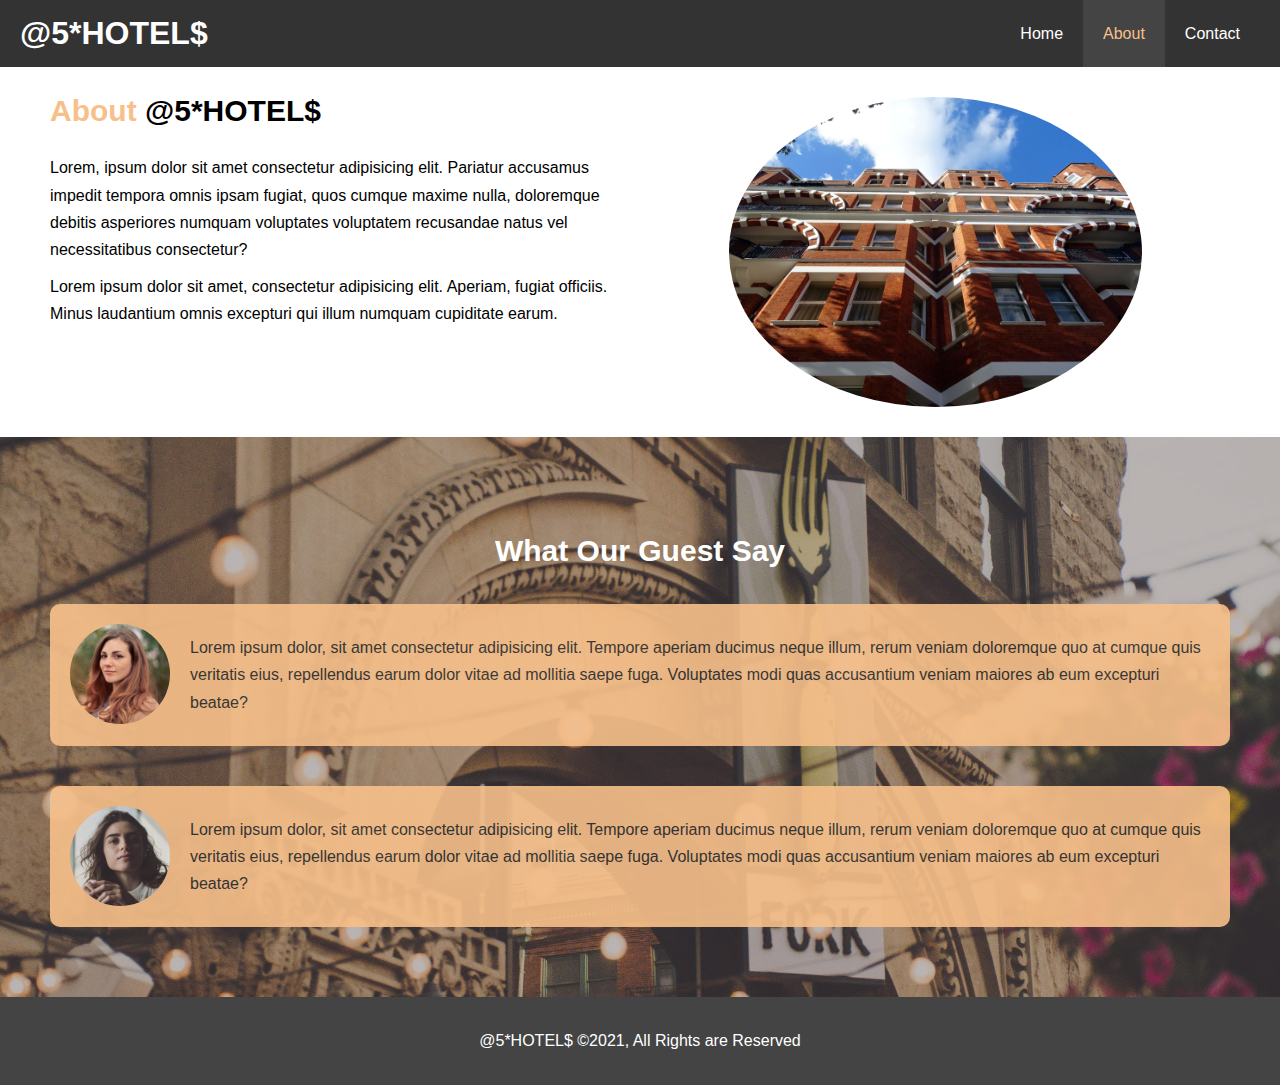
==== Hotel Website/about.html @ 0931a803 "Initial commit" ====
<!DOCTYPE html>
<html lang="en">
<head>
  <meta charset="UTF-8">
  <meta name="viewport" content="width=device-width, initial-scale=1.0">
  <meta http-equiv="X-UA-Compatible" content="ie=edge">
  <meta name="description" content="Welcome to the most extra oridinary hotel in Faridabad">
  <meta name="Keywords" content="Hotel,FBD Hotel,Greater Faridabad">
  
  <!-- Custom Css -->
  <link rel="stylesheet" href="css/style.css">
  <link rel="stylesheet" media="screen and (max-width:768px)" href="css/mobile.css">
  <title>Hotel FBD | About</title>
</head>
<body>
  
  <header> 
    <nav id="navbar">
      <div class="container">
      <h1 class="logo"><a href="index.html">@5*HOTEL$</a></h1>
      <ul>

        <li><a  href="index.html">Home</a></li>
        <li><a class="current" href="about.html">About</a></li>
        <li><a href="contact.html">Contact</a></li>
      </ul>
      </div>
    </nav>

</header>

<section id="about-info" class="py-3">
  <div class="container">
    <div class="info-left">
      <h1 class="l-heading"> <span class="text-primary"> About </span class="text-primary"> @5*HOTEL$</h1>
        <p>Lorem, ipsum dolor sit amet consectetur adipisicing elit. Pariatur accusamus impedit tempora omnis ipsam fugiat, quos cumque maxime nulla, doloremque debitis asperiores numquam voluptates voluptatem recusandae natus vel necessitatibus consectetur?</p>
        <p>Lorem ipsum dolor sit amet, consectetur adipisicing elit. Aperiam, fugiat officiis. Minus laudantium omnis excepturi qui illum numquam cupiditate earum.</p>
    </div>
    <div class="info-right">
      <img src="./img/photo-2.jpg" alt="hotel">

    </div>

  </div>

</section>
<div class="clr"></div>
<section id="testinomials" class="py-3">
  <div class="container">
    <h2 class="l-heading">What Our Guest Say</h2>
    <div class="testinomials bg-primary" >
      <img src="./img/person-1.jpg" alt="Ankita">
      <p>Lorem ipsum dolor, sit amet consectetur adipisicing elit. Tempore aperiam ducimus neque illum, rerum veniam doloremque quo at cumque quis veritatis eius, repellendus earum dolor vitae ad mollitia saepe fuga. Voluptates modi quas accusantium veniam maiores ab eum excepturi beatae?</p>


    </div>
    <div class="testinomials bg-primary">
      <img src="./img/person-2.jpg" alt="Sonia">
      <p>Lorem ipsum dolor, sit amet consectetur adipisicing elit. Tempore aperiam ducimus neque illum, rerum veniam doloremque quo at cumque quis veritatis eius, repellendus earum dolor vitae ad mollitia saepe fuga. Voluptates modi quas accusantium veniam maiores ab eum excepturi beatae?</p>


    </div>

  </div>

</section>
<footer id="main-footer">
  <p>@5*HOTEL$ &copy;2021, All Rights are Reserved</p>

</footer>

</body>
</html>
---- Hotel Website/css/style.css ----
/* Reset  */
*{
  margin: 0;
  padding: 0;
  box-sizing: border-box;
  }

  /* Utility Clases */
  .container {
    margin: auto;
    max-width: 1500px;
    overflow: auto;
    padding: 0 20px;
  }

  .text-primary {
    color: #f7c08a;
  }
  .lead {
    font-size: 20px;
  }
  .btn {
    display: inline-block;
    font-size: 18px;
    color:#fff;
    background:#333;
    padding: 13px 20px;
    border: none;
    cursor: pointer;
  }
  .btn:hover {
    background:#f7c08a;
    color: #333;
  }
  
  .btn-light {
    background:#f4f4f4;
    color: #333;
  }
  .bg-dark {
    background: #333;
    color: #fff;
  }
  .bg-light {
    background: #f4f4f4;
    color: #333;
  }
  .bg-primary {
    background: #f7c08a;
    color: #333;
  }
  .bg-aqua {
    background:aquamarine;
    color:#333;
  }
  .bg-aqua1 {
    background: rgba(0, 124, 87, 0.521);
    color:#333;
  }
  .clr {
    clear: both;
  }
  .l-heading {
    font-size: 30px;
  }
  /* Padding */
  .py-1 {padding: 10px;}
  .py-2 {padding: 20px;}
  .py-3 {padding: 30px;}


  /* Main Styling */
  html,body{
    font-family:'Segoe UI', Tahoma, Geneva, Verdana, sans-serif;
    line-height: 1.7em;
  }

  a {
    color: #333;
    text-decoration: none;
  }

  h1, h2, h3 {
    padding-bottom:20px;
  }

  p {
    margin: 10px 0;
  }

  /* Navbar */
  #navbar {
    background:#333;
    color:#fff;
    overflow: auto;
  }

  #navbar a {
    color:#fff;
  }

  #navbar .logo {
    float: left;
    padding-top: 20px;
  }

  #navbar ul {
    list-style: none;
    float: right;
  }

  #navbar ul li {
    float: left;
  }

  #navbar ul li a {
    display: block;
    padding: 20px;
    text-align: center; 
  }

  #navbar ul li a:hover,#navbar ul li a.current {
    background:#444;
    color: #f7c08a;
  }
  /* Showcase */
  #showcase {
    background:url('../img/showcase.jpg') no-repeat center center/cover;
    height:600px;
  }
  #showcase .showcase-content {
    color:#fff;
    text-align:center;
    padding-top: 170px;
  }
  #showcase .showcase-content h1 {
    font-size: 60px;
    line-height: 1.2em;

  } 
  #showcase .showcase-content p {
    padding-bottom: 18px;
    line-height: 1.7em;
  }
  /* Home Info */
  #home-info{
    height: 450px;
  }
  #home-info .info-img {
    float: left;
    width: 50%;
    background: url('../img/photo-1.jpg') no-repeat center center/cover;
    min-height: 100%;
  }
  #home-info .info-content {
    float: right;
    width: 50%;
    height: 100%;
    text-align: center;
    padding: 50px 30px;
    overflow: hidden;
  }
  /* Features */
   .box {
    float: left;
    width: 33.3%;
    padding: 50px;
    text-align: center;

  }
  .box i {
    margin-bottom: 10px;
  }
  /* About Info */
  #about-info .info-right {
    float: right;
    width: 50%;
    min-height: 100%;

  }
  #about-info .info-right img {
    display: block;
    margin: auto;
    width: 70%;
    border-radius: 50%;
  }
  #about-info .info-left {
    float: left;
    width: 50%;
    min-height: 100%;
  }
  /* Testinomial */
  #testinomials {
    height: 100%;
    background: url('../img/test-bg.jpg') no-repeat center center/cover;
    padding-top: 100px;
  }
  #testinomials h2 {
    color:#fff;
    text-align: center;
    padding-bottom: 40px;

  }
  #testinomials .testinomials {
    padding: 20px;
    margin-bottom: 40px;
    border-radius: 10px;
    opacity: 0.9;
  }
  #testinomials .testinomials img {
    width: 100px;
    float: left;
    margin-right: 20px;
    border-radius: 50%;

  }
  /* Contact form */
  #contact-form .form-group {
    margin-bottom: 20px;
  }
  #contact-form label {
    display: block;
    margin-bottom: 5px;
  }
  #contact-form input,
  #contact-form textarea {
    width: 100%;
    padding: 10px;
    border: 1px #ddd solid;
  }
  #contact-form textarea {
    height: 200px;
  }
  #contact-form input:focus,
  #contact-form textarea:focus {
    outline: none;
    border-color: #f7c08a;
  }

  /* Footer */
  #main-footer {
    text-align: center;
    background: #444;
    color: #fff;
    padding: 20px;
  }
---- Hotel Website/css/mobile.css ----
#navbar .logo {
  float: none;
  text-align: center;
}
#navbar ul,#navbar ul li {
  float: none;
}
#navbar ul li a {
  padding: 5px;
  border-bottom: #444 dotted 1px;
}
/* Showcase */
#showcase {
  height: 100%;
}
#showcase .showcase-content {
  padding-top: 70px;
  padding-bottom: 17px;

}
/* Home Info */
#home-info .info-img {
  display: none;
  margin-top: 0px;
}
#home-info .info-content {
  float: none;
  width: 100%;
}
/* Boxes */
.box {
  float: none;
  width: 100%;
}
/* About */
#about-info .info-right,#about-info .info-left {
  float: none;
  width: 100%;
}
#about-info .info-right {
  margin-top: 30px;
}
.l-heading {
  text-align: center;
  
}
/* Contact */
#contact-info .box {
  border-bottom: #444 dotted 1px;
}
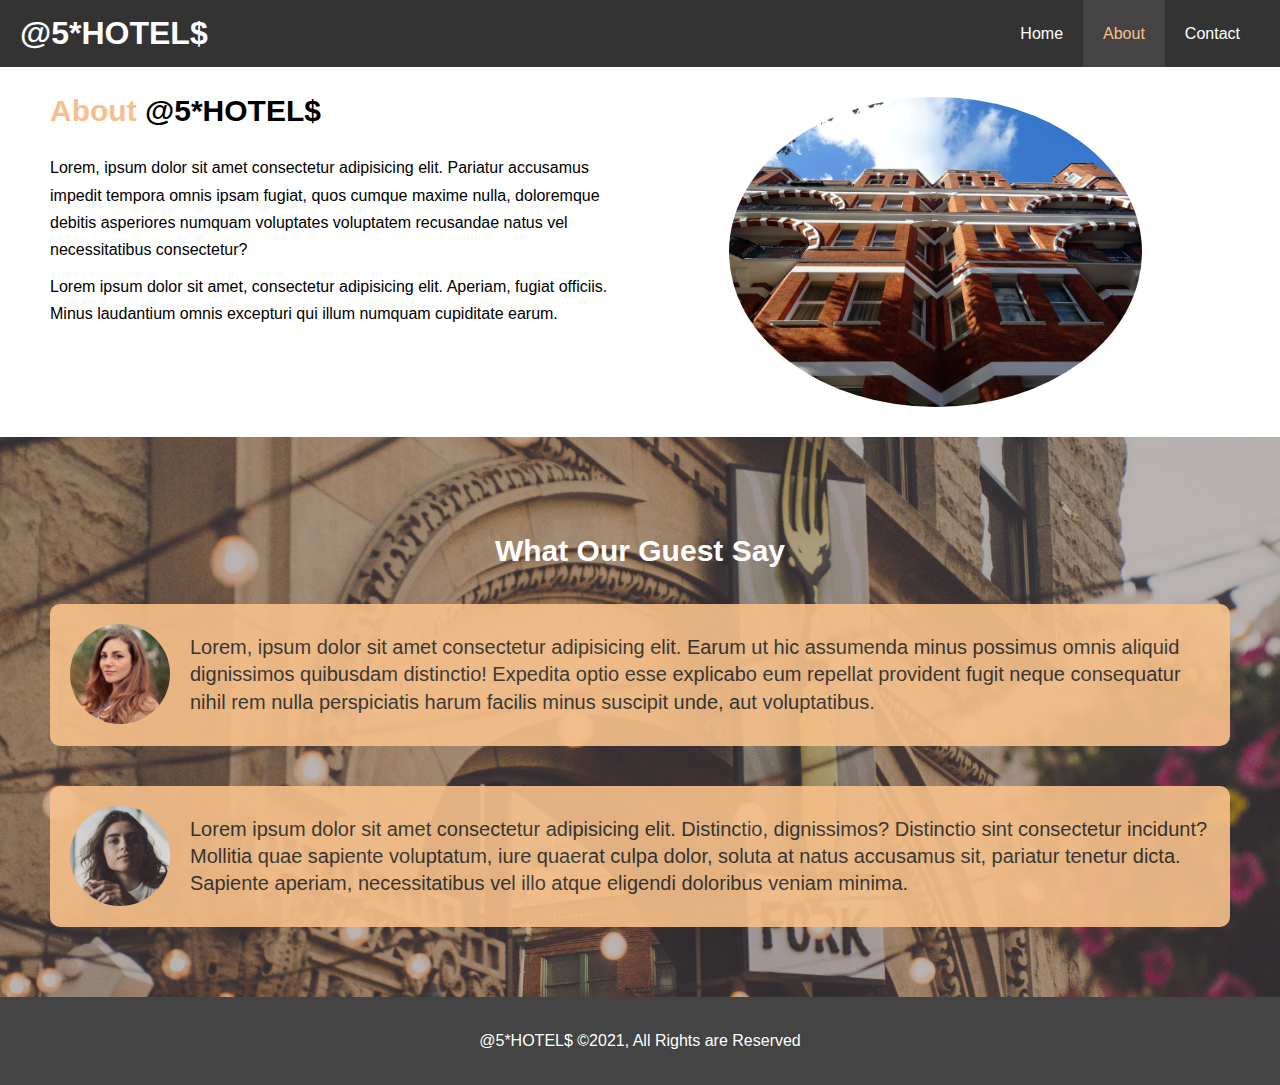
==== commit 3a2013fe: "Change Text" ====
--- a/Hotel Website/about.html
+++ b/Hotel Website/about.html
@@ -50,13 +50,13 @@
     <h2 class="l-heading">What Our Guest Say</h2>
     <div class="testinomials bg-primary" >
       <img src="./img/person-1.jpg" alt="Ankita">
-      <p>Lorem ipsum dolor, sit amet consectetur adipisicing elit. Tempore aperiam ducimus neque illum, rerum veniam doloremque quo at cumque quis veritatis eius, repellendus earum dolor vitae ad mollitia saepe fuga. Voluptates modi quas accusantium veniam maiores ab eum excepturi beatae?</p>
+      <p style="font-size: 20px;">Lorem, ipsum dolor sit amet consectetur adipisicing elit. Earum ut hic assumenda minus possimus omnis aliquid dignissimos quibusdam distinctio! Expedita optio esse explicabo eum repellat provident fugit neque consequatur nihil rem nulla perspiciatis harum facilis minus suscipit unde, aut voluptatibus.</p>
 
 
     </div>
     <div class="testinomials bg-primary">
       <img src="./img/person-2.jpg" alt="Sonia">
-      <p>Lorem ipsum dolor, sit amet consectetur adipisicing elit. Tempore aperiam ducimus neque illum, rerum veniam doloremque quo at cumque quis veritatis eius, repellendus earum dolor vitae ad mollitia saepe fuga. Voluptates modi quas accusantium veniam maiores ab eum excepturi beatae?</p>
+      <p style="font-size: 20px;">Lorem ipsum dolor sit amet consectetur adipisicing elit. Distinctio, dignissimos? Distinctio sint consectetur incidunt? Mollitia quae sapiente voluptatum, iure quaerat culpa dolor, soluta at natus accusamus sit, pariatur tenetur dicta. Sapiente aperiam, necessitatibus vel illo atque eligendi doloribus veniam minima.</p>
 
 
     </div>
